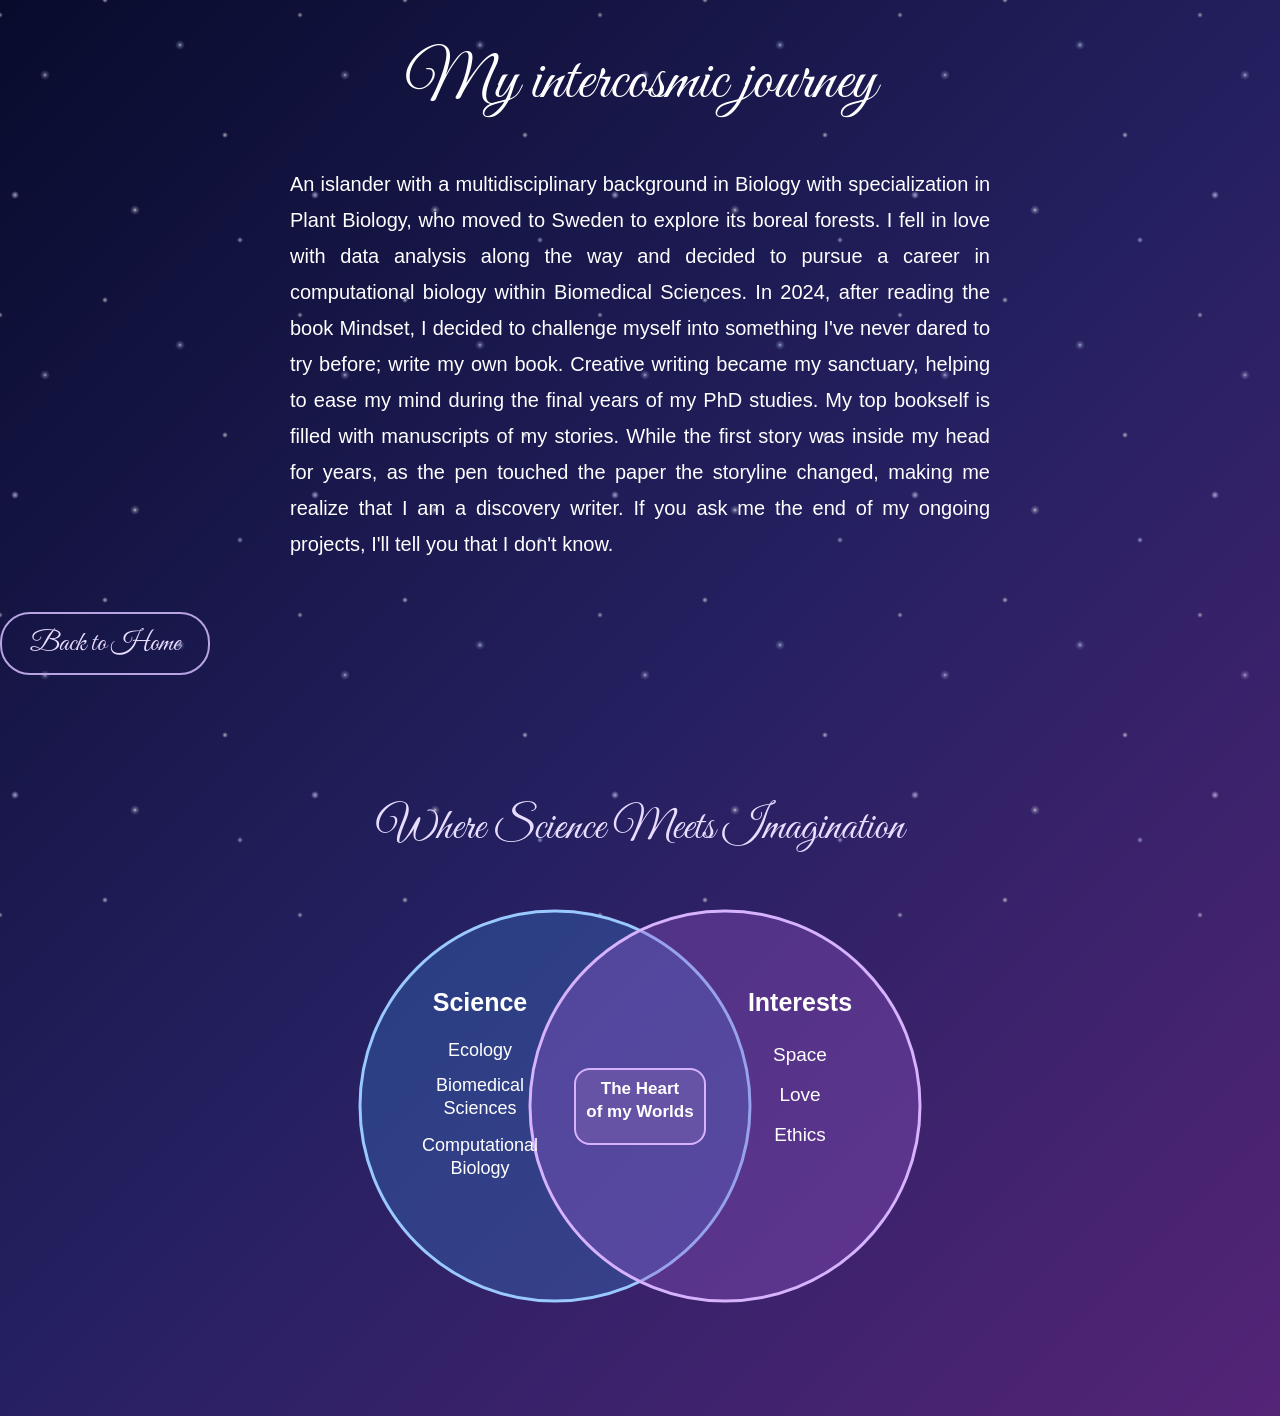
==== about.html @ d33156fe "Commit1" ====
<!DOCTYPE html>
<html lang="en">
<head>
    <meta charset="UTF-8">
    <meta name="viewport"
          content="width=device-width, initial-scale=1.0">

    <title>My intercosmic journey</title>

    <link href="https://fonts.googleapis.com/css2?family=Great+Vibes&display=swap"
          rel="stylesheet">

    <link rel="stylesheet" href="style.css">
</head>

<body>
    <main class="about-page">
        <h1>My intercosmic journey</h1>

        <p class="about-text">
        An islander with a multidisciplinary background in Biology with specialization in Plant Biology, who moved to Sweden to explore its boreal forests. 
        I fell in love with data analysis along the way and decided to pursue a career in computational biology within Biomedical Sciences. In 2024, after reading
        the book Mindset, I decided to challenge myself into something I've never dared to try before; write my own book. Creative writing became my sanctuary, helping to ease my mind
        during the final years of my PhD studies. My top bookself is filled with manuscripts of my stories. While the first story was inside my head for years, as the pen touched the paper the storyline changed,
        making me realize that I am a discovery writer. If you ask me the end of my ongoing projects, I'll tell you that I don't know. 
        </p>

        <a href="index.html" class="about-button">
            Back to Home
        </a>
    </main>

<section class="venn-section">

    <h2>Where Science Meets Imagination</h2>

    <div class="venn-container">

        <svg viewBox="0 0 700 440"
             xmlns="http://www.w3.org/2000/svg"
             role="img"
             aria-labelledby="venn-title venn-desc">

            <title id="venn-title">
                Science and Interests Venn Diagram
            </title>

            <desc id="venn-desc">
                Scientific background includes Ecology,
                Biomedical Sciences, and Computational Biology.
                Interests include Space, Love, and Ethics.
                Their intersection is The Heart of my Worlds.
            </desc>

            <!-- Left circle: Science -->
            <circle cx="265" cy="220" r="195"
                    fill="#3879C5"
                    fill-opacity="0.35"
                    stroke="#9AC9FF"
                    stroke-width="3"/>

            <!-- Right circle: Interests -->
            <circle cx="435" cy="220" r="195"
                    fill="#9657C9"
                    fill-opacity="0.35"
                    stroke="#D6B2FF"
                    stroke-width="3"/>

            <!-- Science labels -->
            <g fill="white"
               text-anchor="middle"
               font-family="Arial, sans-serif">

                <text x="190" y="125"
                      font-size="25"
                      font-weight="bold">
                    Science
                </text>

                <text x="190" y="170" font-size="18">
                    Ecology
                </text>

                <text x="190" y="205" font-size="18">
                    Biomedical
                </text>

                <text x="190" y="228" font-size="18">
                    Sciences
                </text>

                <text x="190" y="265" font-size="18">
                    Computational
                </text>

                <text x="190" y="288" font-size="18">
                    Biology
                </text>
            </g>

            <!-- Interests labels -->
            <g fill="white"
               text-anchor="middle"
               font-family="Arial, sans-serif">

                <text x="510" y="125"
                      font-size="25"
                      font-weight="bold">
                    Interests
                </text>

                <text x="510" y="175" font-size="19">
                    Space
                </text>

                <text x="510" y="215" font-size="19">
                    Love
                </text>

                <text x="510" y="255" font-size="19">
                    Ethics
                </text>
            </g>

            <!-- Intersection -->
            <rect x="285" y="183"
                  width="130" height="75"
                  rx="15"
                  fill="#6653A5"
                  stroke="#D6B2FF"
                  stroke-width="2"/>

            <g fill="white"
               text-anchor="middle"
               font-family="Arial, sans-serif"
               font-weight="bold"
               font-size="17">

                <text x="350" y="208">The Heart</text>
                <text x="350" y="231">of my Worlds</text>
            </g>

        </svg>
    </div>


</section>





</body>
</html>
---- style.css ----
body {
    background: linear-gradient(
        135deg,
        #080B2C,
        #242060,
        #542477
    );

    color: white;
    min-height: 100vh;
    margin: 0;
}




/* ==================================
   STARRY BACKGROUND
   ================================== */

body {
    position: relative;
    isolation: isolate;
}

/* Soft, glowing stars */

body::before {
    content: "";
    position: fixed;
    inset: -30px;

    background-image:
        radial-gradient(circle at 10% 15%,
            rgba(255,255,255,0.9) 0px,
            rgba(255,255,255,0.4) 1px,
            transparent 3px),

        radial-gradient(circle at 25% 35%,
            rgba(220,210,255,0.9) 0px,
            rgba(220,210,255,0.3) 2px,
            transparent 5px),

        radial-gradient(circle at 45% 10%,
            rgba(255,255,255,0.8) 0px,
            transparent 3px),

        radial-gradient(circle at 70% 25%,
            rgba(200,220,255,0.9) 0px,
            rgba(200,220,255,0.3) 2px,
            transparent 5px),

        radial-gradient(circle at 85% 55%,
            rgba(255,255,255,0.8) 0px,
            transparent 3px),

        radial-gradient(circle at 15% 75%,
            rgba(220,210,255,0.9) 0px,
            transparent 4px),

        radial-gradient(circle at 55% 80%,
            rgba(255,255,255,0.9) 0px,
            rgba(255,255,255,0.3) 2px,
            transparent 5px),

        radial-gradient(circle at 90% 90%,
            rgba(200,220,255,0.8) 0px,
            transparent 3px);

    background-size: 300px 300px;
    opacity: 0.8;

    pointer-events: none;
    z-index: 0;

    animation: starDrift 18s ease-in-out infinite;
}

/* Keep website content above the stars */

body > * {
    position: relative;
    z-index: 1;
}

/* Gentle movement and twinkling */

@keyframes starDrift {
    0%, 100% {
        transform: translate(0, 0);
        opacity: 0.8;
    }

    50% {
        transform: translate(-15px, 10px);
        opacity: 0.4;
    }
}

/* Accessibility: reduce animation if requested */

@media (prefers-reduced-motion: reduce) {
    body::before {
        animation: none;
    }
}



/* Header style */
h1 {
    font-family: 'Great Vibes', cursive;
    font-size: 64px;
    font-weight: normal;
    text-align: center;
}

h2 {
    font-family: 'Great Vibes', cursive;
    font-size: 40px;
    font-weight: normal;
    text-align: center;
}

p {
    font-family: 'Great Vibes', cursive;
    font-size: 32px;
    font-weight: normal;
    text-align: center;
}




/* Short intro and about me */

.intro-section {
    display: flex;
    flex-direction: column;
    align-items: center;
    text-align: center;
    margin-top: 20px;
}

.intro-section p {
    font-size: 22px;
    margin-bottom: 10px;
}

.intro-section .about-button {
    margin-top: 10px;
}

/* Author info */

.author-header {
    display: flex;
    align-items: center;
    justify-content: center;
    gap: 40px;
    padding: 50px 20px;
}

.author-photo {
    width: 180px;
    height: 180px;
    object-fit: cover;
    border-radius: 50%;
    border: 3px solid #b8a4e3;
}

@media (max-width: 600px) {
    .author-header {
        flex-direction: column;
        gap: 15px;
    }
}
.author-text {
    display: flex;
    flex-direction: column;
    align-items: center;
}

.author-text h1 {
    margin-bottom: 5px;
}

.author-text h2 {
    margin-top: 0;
    text-align: center;
}


/* Photos like constellation */

.constellation {
    width: 100%;
    max-width: 900px;
    margin: 40px auto;
    padding: 0 10px;
    box-sizing: border-box;
}

.constellation svg {
    display: block;
    width: 100%;
    height: auto;
}



/* ==================================
   INTERACTIVE CONSTELLATION
   ================================== */

/* Make photographs clickable */

/* Interactive constellation photographs */
.constellation-photo {
    cursor: pointer;
    transform-box: fill-box;
    transform-origin: center;
    transition: transform 0.35s ease,
                filter 0.35s ease;
}

.constellation-photo:hover,
.constellation-photo:focus-visible {
    transform: scale(1.12);
    filter: drop-shadow(0 0 12px #c9b8ff)
            drop-shadow(0 0 22px #8873d6);
}

/* Keep the central photograph's zoom more subtle */

.constellation-photo[data-photo="1"]:hover,
.constellation-photo[data-photo="1"]:focus-visible {
    transform: scale(1.04);
}

@media (prefers-reduced-motion: reduce) {
    .constellation-photo {
        transition: none;
    }
}


/* Invitation to explore the constellation */

.constellation-hint {
    font-family: 'Cormorant Garamond', serif;
    font-size: 25px;
    font-style: italic;
    text-align: center;

    color: #d8c8ff;
    letter-spacing: 1px;

    margin: 0 auto 50px;
    padding: 0 15px;
}



/* Expanded photograph overlay */

.photo-modal {
    position: fixed;
    inset: 0;
    z-index: 1000;

    background: rgba(5, 7, 25, 0.92);

    display: flex;
    justify-content: center;
    align-items: center;

    padding: 30px;
    box-sizing: border-box;

    overflow-y: auto;
}

/* Ensure the hidden modal stays hidden */

.photo-modal[hidden] {
    display: none;
}

/* Photograph and quotation */

.modal-content {
    display: flex;
    flex-direction: column;
    align-items: center;
    text-align: center;

    max-width: 750px;
    width: 100%;

    animation: photoAppear 0.5s ease;
}

.modal-content img {
    display: block;
    max-width: 100%;
    max-height: 65vh;
    width: auto;
    height: auto;

    object-fit: contain;

    border-radius: 15px;
    border: 2px solid #b8a4e3;

    box-shadow: 0 0 35px rgba(184, 164, 227, 0.35);
}

/* Book quotation */

#modal-quote {
    font-family: 'Cormorant Garamond', serif;
    font-size: 28px;
    font-style: italic;

    color: #e8dcff;

    line-height: 1.5;
    margin-top: 30px;
}

/* Close button */

.modal-close {
    position: absolute;
    top: 20px;
    right: 30px;

    background: transparent;
    border: none;

    color: white;
    font-size: 40px;

    cursor: pointer;
    z-index: 2;
}

.modal-close:hover {
    color: #c9b8ff;
}

.modal-close:focus-visible,
.constellation-photo:focus-visible {
    outline: 3px solid #ffffff;
    outline-offset: 5px;
}

/* Smooth appearance */

@keyframes photoAppear {
    from {
        opacity: 0;
        transform: scale(0.85);
    }

    to {
        opacity: 1;
        transform: scale(1);
    }
}

@media (prefers-reduced-motion: reduce) {
    .modal-content {
        animation: none;
    }

    .constellation-photo image {
        transition: none;
    }
}

/* Smaller screens */

@media (max-width: 600px) {
    #modal-quote {
        font-size: 22px;
    }

    .photo-modal {
        padding: 20px;
    }
}



/* About me button */
.about-button {
    display: inline-block;
    margin-top: 20px;
    padding: 12px 28px;

    background: transparent;
    color: #e8dcff;

    border: 2px solid #b8a4e3;
    border-radius: 30px;

    font-family: 'Great Vibes', cursive;
    font-size: 28px;

    text-decoration: none;
    transition: all 0.3s ease;
}

.about-button:hover {
    background: #b8a4e3;
    color: #080B2C;
    box-shadow: 0 0 20px rgba(184, 164, 227, 0.5);
}

.about-button:focus-visible {
    outline: 3px solid white;
    outline-offset: 4px;
}


.about-text {
    font-family: Arial, sans-serif;
    font-size: 20px;
    line-height: 1.8;
    text-align: justify;
    display: flex;
    flex-direction: column;
    align-items: center;
    max-width: 700px;
    margin: 30px auto;
    padding: 0 20px;
    
}


/* Venn diagram */

.venn-section {
    max-width: 1000px;
    margin: 70px auto;
    padding: 20px;
    text-align: center;
}

.venn-section h2 {
    font-family: 'Great Vibes', cursive;
    font-size: 44px;
    font-weight: normal;
    color: #e8dcff;
    margin-bottom: 30px;
}

.venn-container {
    width: 100%;
    max-width: 700px;
    margin: 0 auto;
}

.venn-container svg {
    display: block;
    width: 100%;
    height: auto;
}



/* contact me */


.contact-section {
    text-align: center;
    margin: 50px auto;
}

#contact-email {
    font-family: 'Cormorant Garamond', serif;
    font-size: 24px;
    color: #e8dcff;
    margin-top: 20px;
}

#contact-email a {
    color: #e8dcff;
}
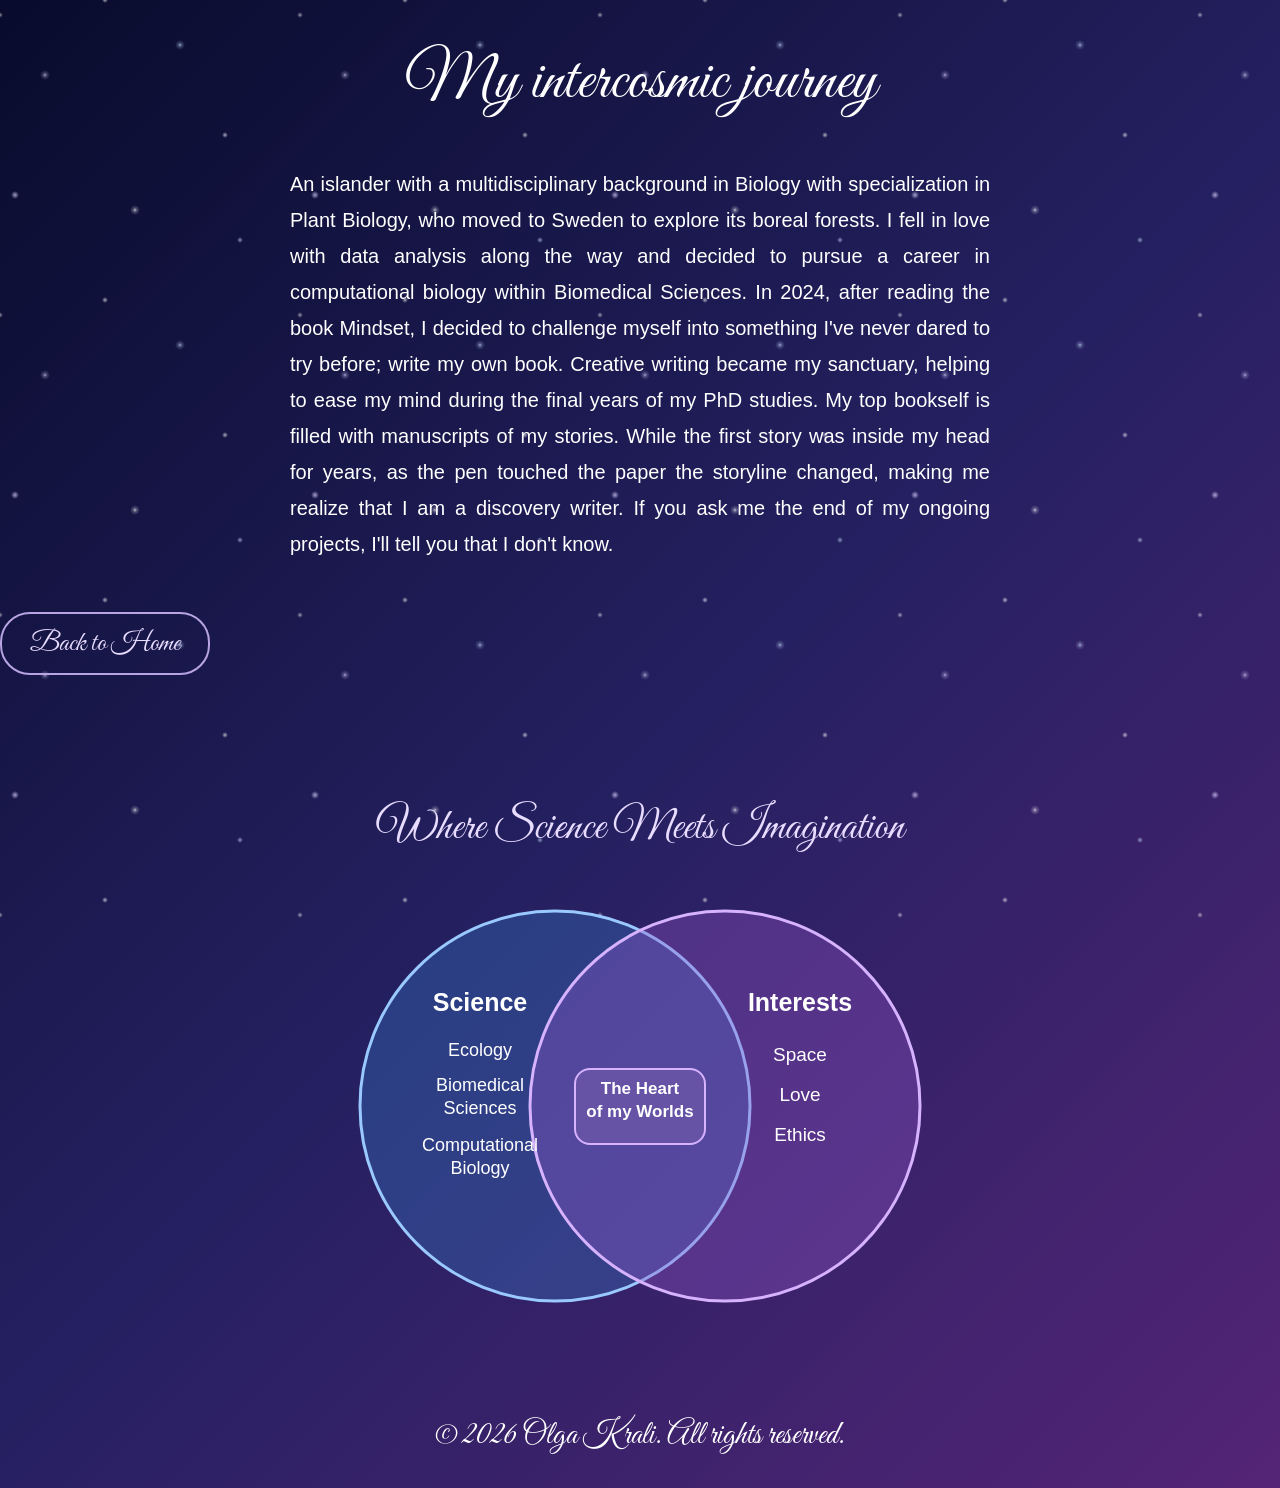
==== commit ddb6ee06: "Commit2" ====
--- a/about.html
+++ b/about.html
@@ -150,6 +150,10 @@
 
 
 
+<footer class="site-footer">
+    <p>© 2026 Olga Krali. All rights reserved.</p>
+</footer>
+
 
 </body>
 </html>
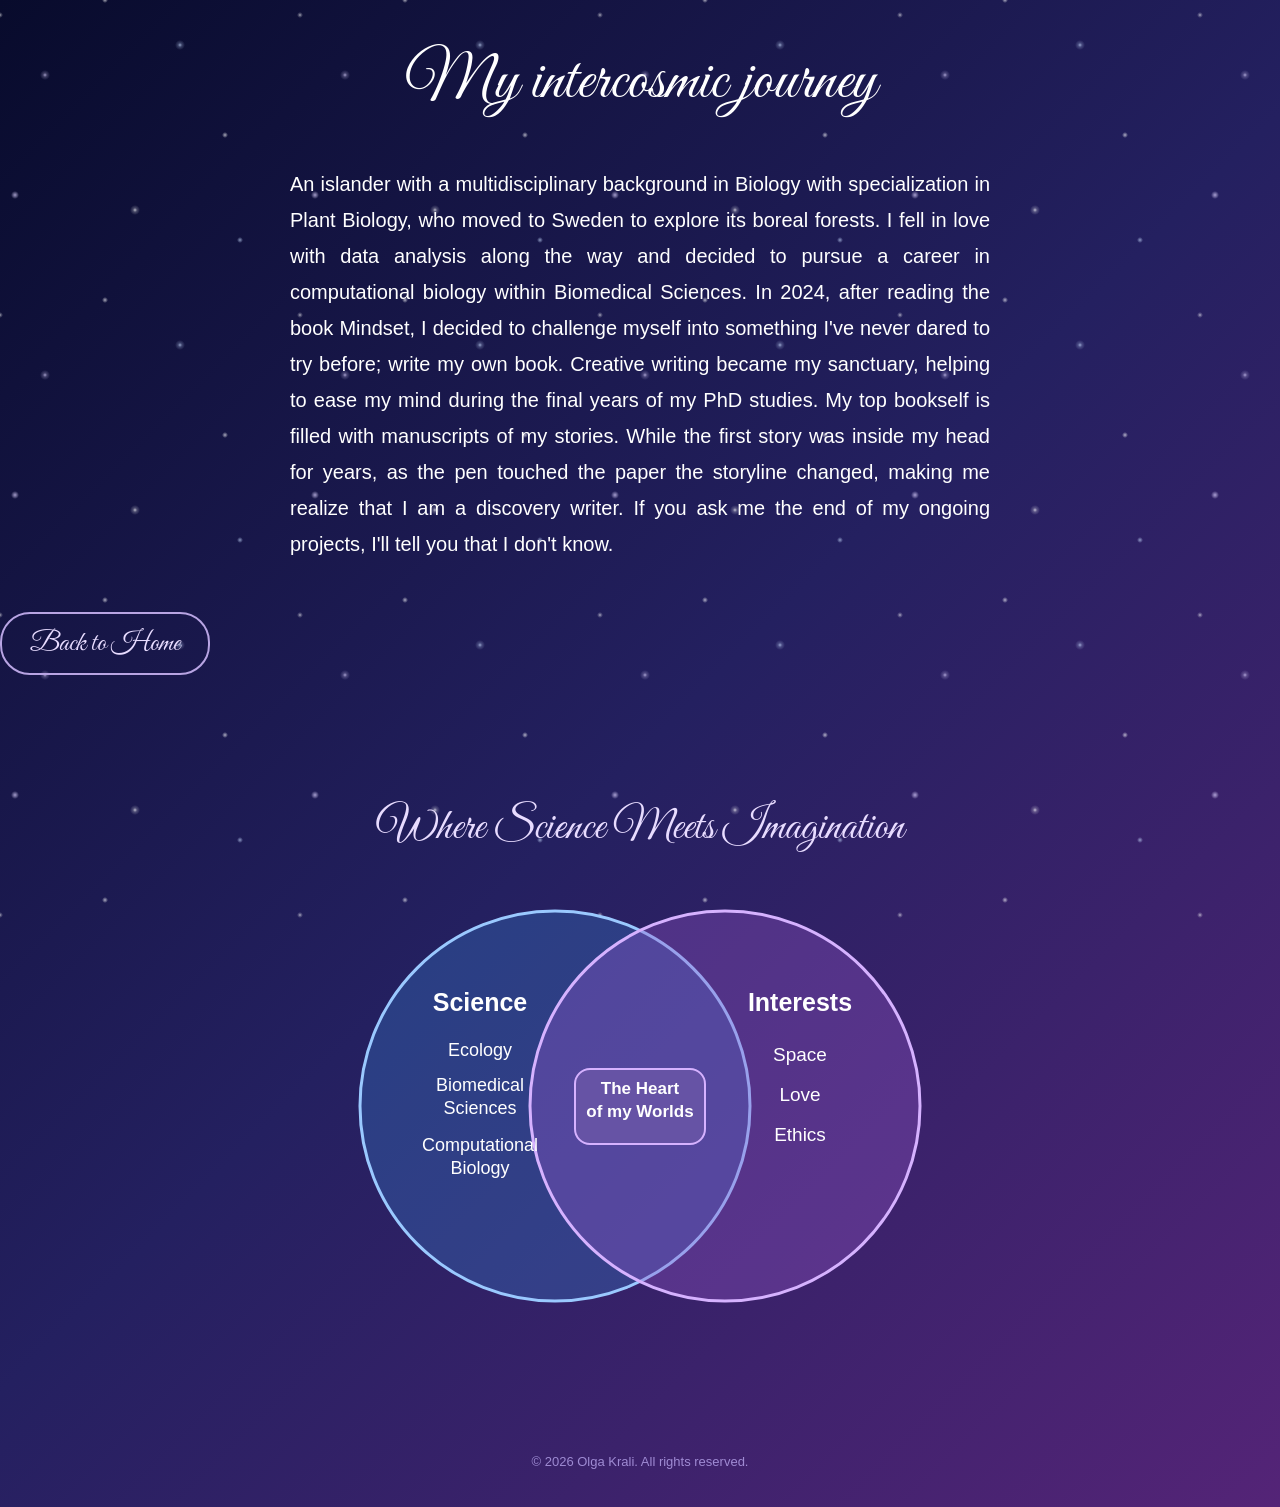
==== commit e0f64b56: "Commit3" ====
--- a/about.html
+++ b/about.html
@@ -6,14 +6,14 @@
     <meta name="viewport"
           content="width=device-width, initial-scale=1.0">
 
-    <title>My intercosmic journey</title>
+    <title>AboutMe</title>
 
     <link href="https://fonts.googleapis.com/css2?family=Great+Vibes&display=swap"
           rel="stylesheet">
 
     <link rel="stylesheet" href="style.css">
 </head>
-
+<script src="sky.js"></script>
 <body>
     <main class="about-page">
         <h1>My intercosmic journey</h1>
--- a/style.css
+++ b/style.css
@@ -1,16 +1,78 @@
 body {
-    background: linear-gradient(
+    background: var(--sky-background,
+    linear-gradient(
+        135deg,
+        #080B2C,
+        #242060,
+        #542477)
+    );
+
+    color: white;
+    min-height: 100vh;
+    margin: 0;
+}
+
+
+:root {
+    --sky-background: linear-gradient(
         135deg,
         #080B2C,
         #242060,
         #542477
     );
-
-    color: white;
+}
+
+body {
+    background: var(--sky-background);
     min-height: 100vh;
-    margin: 0;
-}
-
+}
+
+
+
+/* Star-shaped cursor */
+@media (pointer: fine) {
+    body {
+        cursor: url("data:image/svg+xml,%3Csvg xmlns='http://www.w3.org/2000/svg' width='32' height='32' viewBox='0 0 32 32'%3E%3Cpath d='M16 2 Q18 14 30 16 Q18 18 16 30 Q14 18 2 16 Q14 14 16 2Z' fill='%23E6D8FF' stroke='%239B83D2' stroke-width='1.2'/%3E%3C/svg%3E") 16 16, auto;
+    }
+}
+
+
+
+
+.author-photo {
+    -webkit-user-drag: none;
+    user-select: none;
+    -webkit-user-select: none;
+}
+
+
+/* Elegant shooting star */
+
+body > .shooting-star {
+    position: fixed;
+    top: 35%;
+    left: 85%;
+
+    width: 100px;
+    height: 1px;
+
+    background: linear-gradient(
+        to right,
+        transparent 0%,
+        rgba(184, 164, 227, 0.15) 30%,
+        rgba(210, 200, 255, 0.65) 75%,
+        white 100%
+    );
+
+    border-radius: 50%;
+
+    pointer-events: none;
+    z-index: 5;
+    opacity: 0;
+
+    transform-origin: right center;
+    animation: meteorFlight 15s linear infinite;
+}
 
 
 
@@ -195,7 +257,7 @@
 
 .constellation {
     width: 100%;
-    max-width: 900px;
+    max-width: 1500px;
     margin: 40px auto;
     padding: 0 10px;
     box-sizing: border-box;
@@ -260,8 +322,12 @@
     padding: 0 15px;
 }
 
-
-
+/* Discourage dragging and selecting photographs */
+.constellation-photo image,
+#modal-image {
+    -webkit-user-drag: none;
+    user-select: none;
+}
 /* Expanded photograph overlay */
 
 .photo-modal {
@@ -491,3 +557,18 @@
 }
 
 
+
+.site-footer {
+    font-family: Arial, sans-serif;
+    font-size: 13px;
+    color: #c9b8ff;
+    text-align: center;
+    opacity: 0.7;
+    padding: 25px 20px;
+    margin-top: 60px;
+}
+
+.site-footer p {
+    font-family: Arial, sans-serif;
+    font-size: 13px;
+}
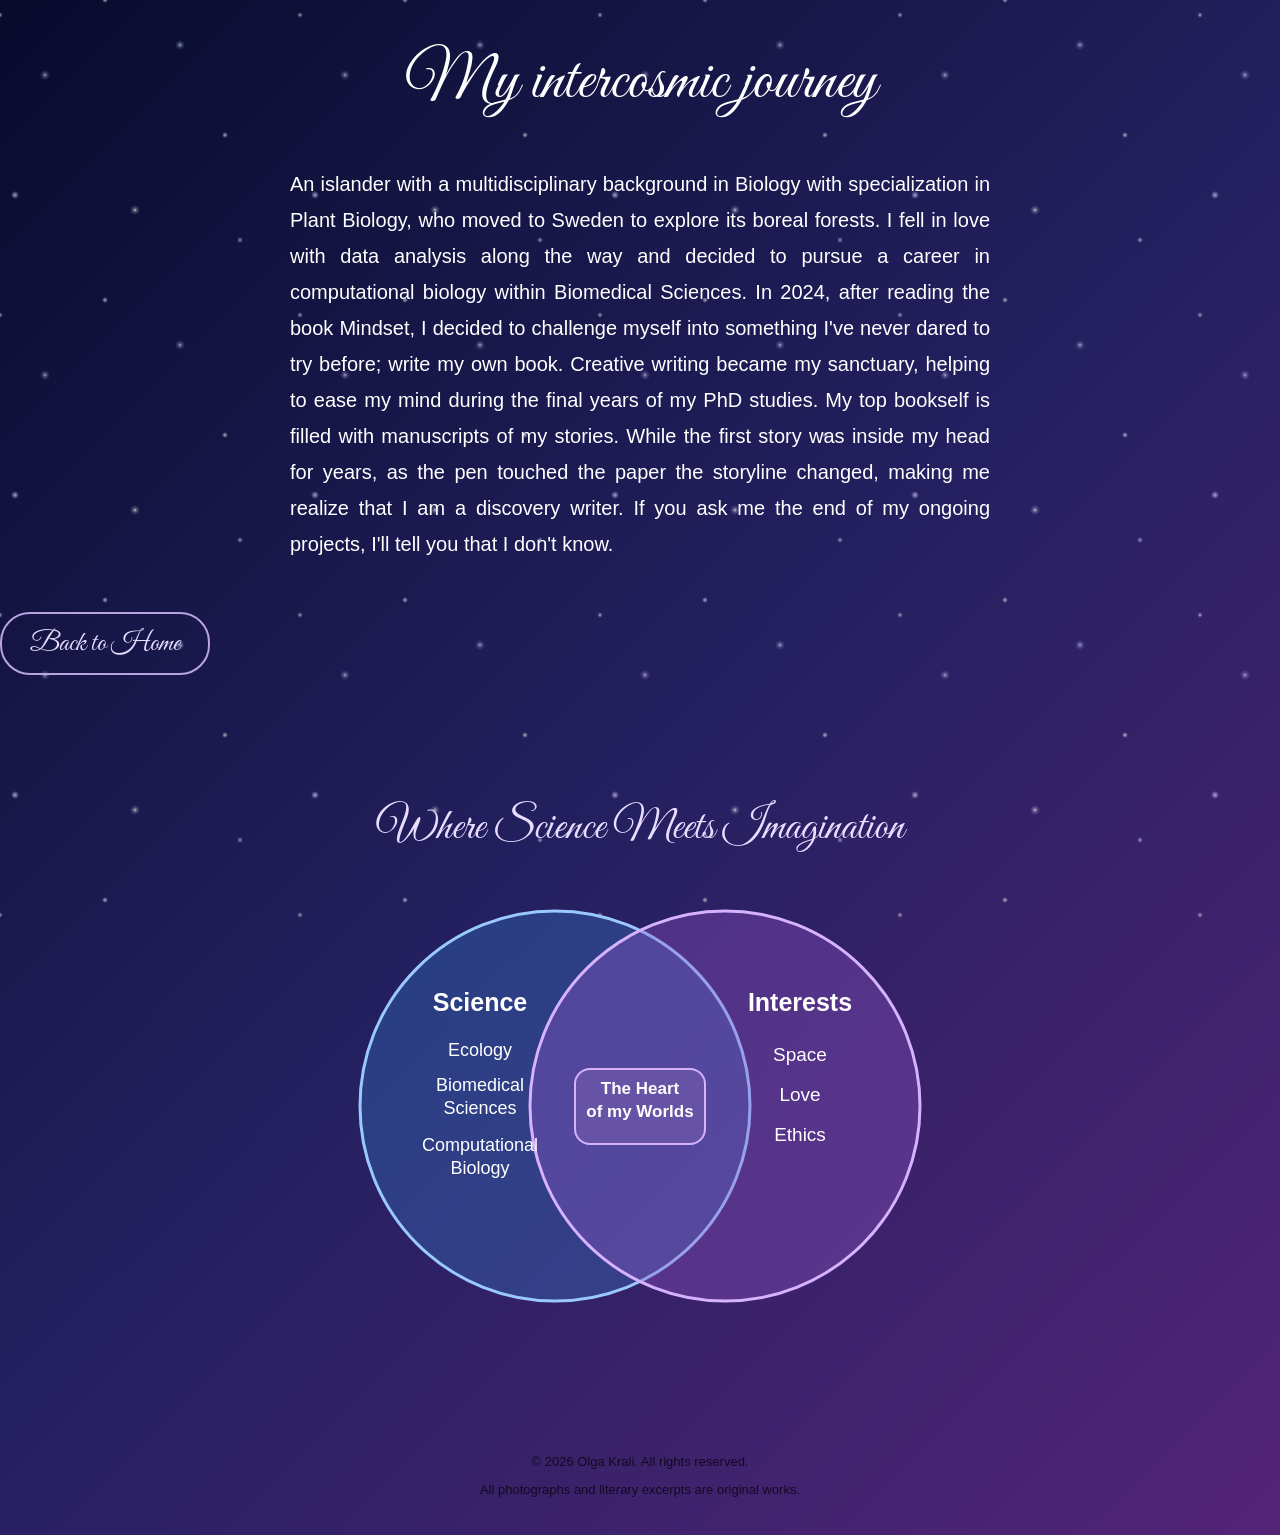
==== commit 2d06bbba: "Commit4" ====
--- a/about.html
+++ b/about.html
@@ -152,6 +152,7 @@
 
 <footer class="site-footer">
     <p>© 2026 Olga Krali. All rights reserved.</p>
+    <p>All photographs and literary excerpts are original works.</p>
 </footer>
 
 
--- a/style.css
+++ b/style.css
@@ -561,7 +561,7 @@
 .site-footer {
     font-family: Arial, sans-serif;
     font-size: 13px;
-    color: #c9b8ff;
+    color: #000000;
     text-align: center;
     opacity: 0.7;
     padding: 25px 20px;
